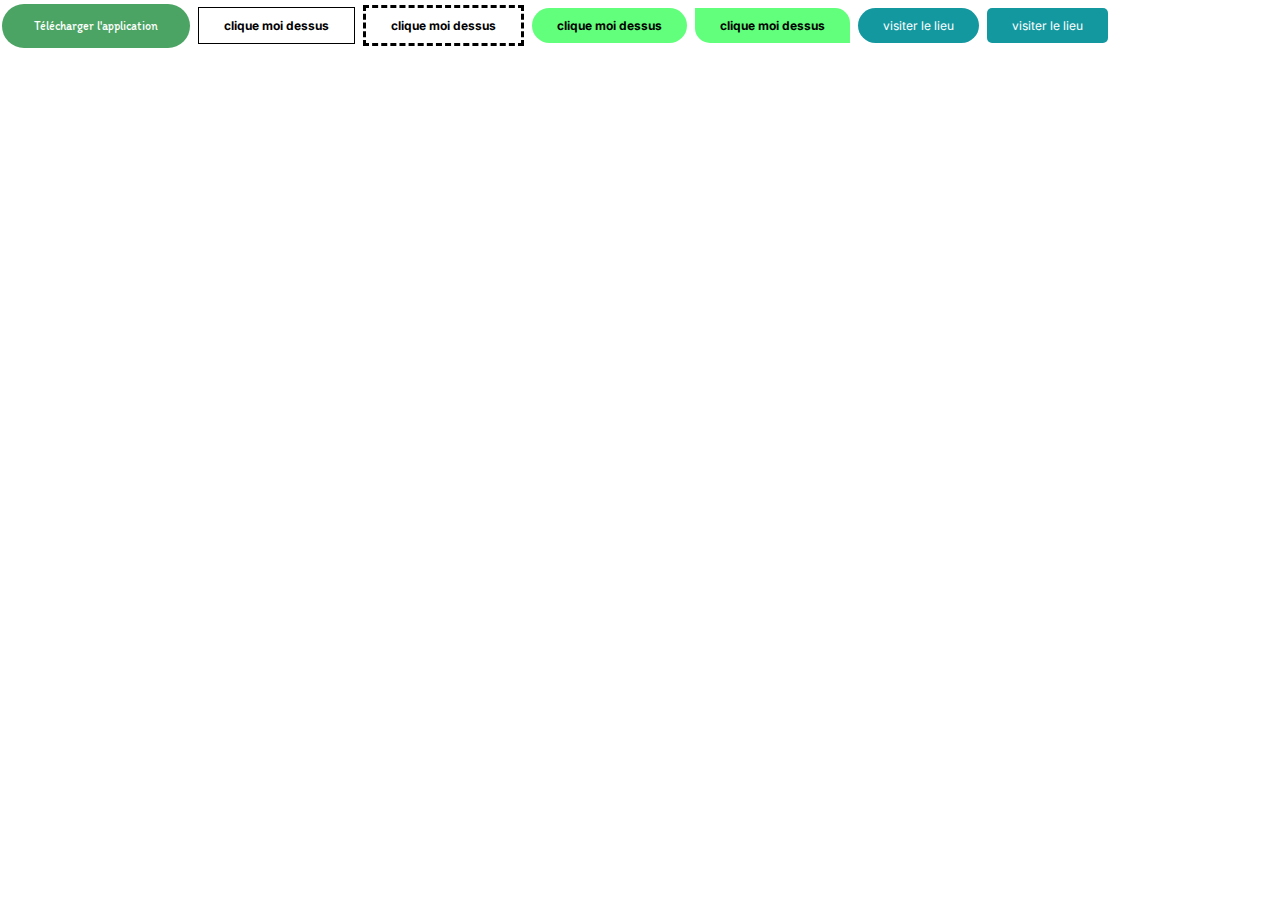
==== index.html @ 07cebb52 "test" ====
<!DOCTYPE html>
<html lang="en">

<head>
    <meta charset="UTF-8">
    <meta name="viewport" content="width=device-width, initial-scale=1.0">
    <title>Document</title>
    <link rel="stylesheet" href="style.css">
</head>

<body>


    <a href="" class="btn">Télécharger l'application</a>
    <a href="" class="btn1">clique moi dessus</a>
    <a href="" class="btn2">clique moi dessus</a>
    <a href="" class="vert1">clique moi dessus</a>
    <a href="" class="vert2">clique moi dessus</a>
    <a href="" class="btnbleu1">visiter le lieu</a>
    <a href="" class="btnbleu2">visiter le lieu</a>

























</body>

</html>
---- style.css ----
@import url('https://fonts.googleapis.com/css2?family=Caveat:wght@700&family=Itim&display=swap');
@import url('https://fonts.googleapis.com/css2?family=Inter:ital,opsz,wght@0,14..32,100..900;1,14..32,100..900&display=swap');
* {
    box-sizing: border-box;
    margin: 0;
    padding: 0;
}

.btn {
    background-color: #4ba463; 
    color: white;
    padding: 15px 32px;
    text-decoration: none;
    display: inline-block;
    font-size: 12px;
    margin: 4px 2px;
    border-radius: 32px;
    font-family: "itim", cursive;
    transition: 0.6s ease;
}

.btn:hover{
    cursor:pointer;
    background-color:#fff;
    color: #4ba463;
}

.btnbleu1 {
    background-color: #1398A0; 
    color: white;
    padding: 10px 25px;
    text-decoration: none;
    display: inline-block;
    font-size: 12px;
    margin: 4px 2px;
    border-radius: 32px;
    font-family: "Inter", sans-serif;
}

.btnbleu2 {
    background-color: #1398A0; 
    color: white;
    padding: 10px 25px;
    text-decoration: none;
    display: inline-block;
    font-size: 12px;
    margin: 4px 2px;
    border-radius: 5px;
    font-family: "Inter", sans-serif;
}


.vert1 {
    background-color: #61ff7b; 
    color: rgb(0, 0, 0);
    padding: 10px 25px;
    text-decoration: none;
    display: inline-block;
    font-size: 12px;
    margin: 4px 2px;
    border-radius: 32px;
    font-weight: bold;
    font-family: "Inter", sans-serif;
}


.vert2 {
    background-color: #61ff7b; 
    color: rgb(0, 0, 0);
    padding: 10px 25px;
    text-decoration: none;
    display: inline-block;
    font-size: 12px;
    margin: 4px 2px;
    border-radius: 0px 15px;
    font-weight: bold;
    font-family: "Inter", sans-serif;
}

.btn2{
    background-color: #FFFFFF; 
    color: rgb(0, 0, 0);
    padding: 10px 25px;
    text-decoration: none;
    display: inline-block;
    font-size: 12px;
    margin: 4px 2px;
    font-weight: bold;
    font-family: "Inter", sans-serif;
    border: 3px dashed black;
}
.btn1{
    background-color: #FFFFFF; 
    color: rgb(0, 0, 0);
    padding: 10px 25px;
    text-decoration: none;
    display: inline-block;
    font-size: 12px;
    margin: 4px 2px;
    font-weight: bold;
    font-family: "Inter", sans-serif;
    border: black solid 1px;
}
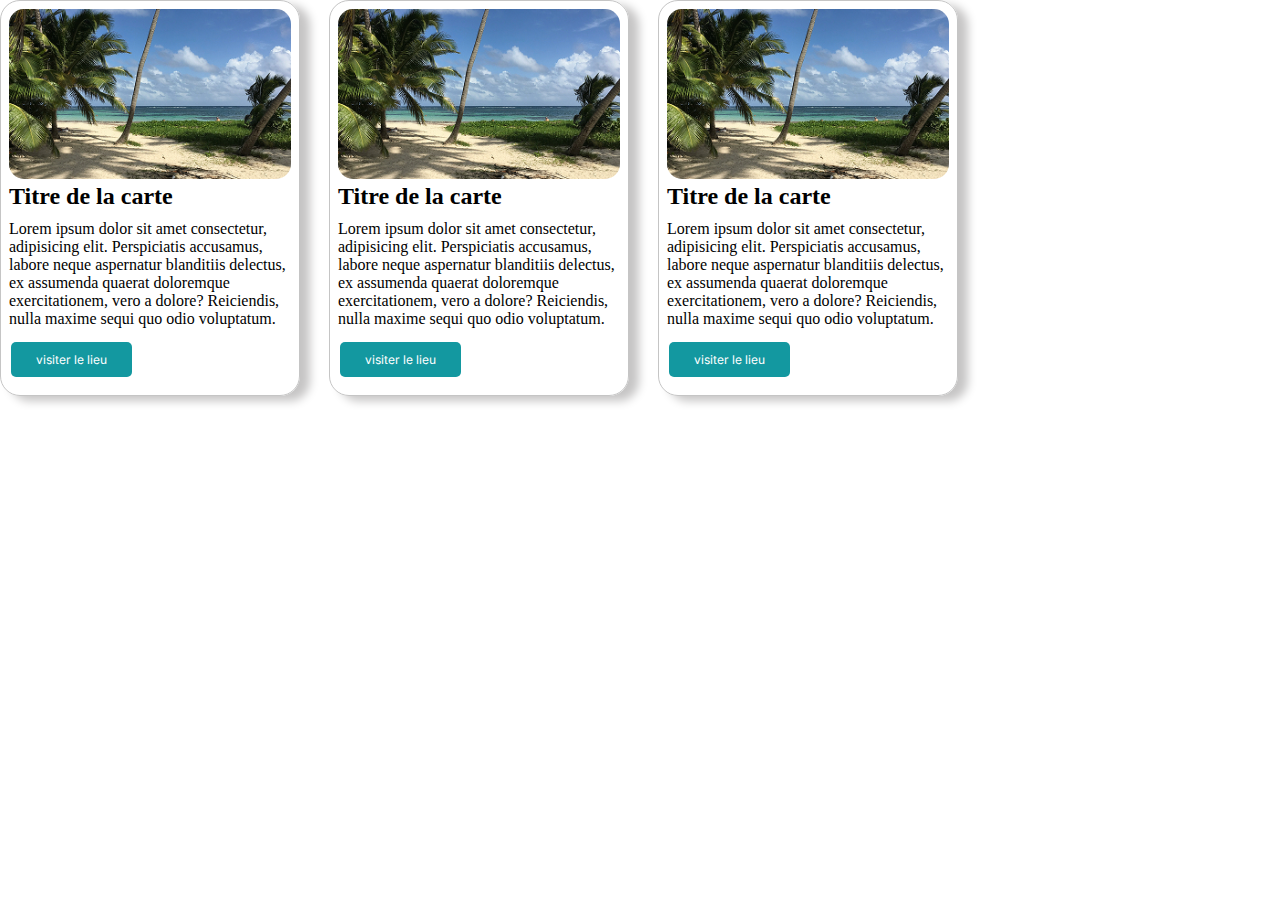
==== commit 14a0c94f: "test" ====
--- a/index.html
+++ b/index.html
@@ -11,17 +11,37 @@
 <body>
 
 
-    <a href="" class="btn">Télécharger l'application</a>
-    <a href="" class="btn1">clique moi dessus</a>
-    <a href="" class="btn2">clique moi dessus</a>
-    <a href="" class="vert1">clique moi dessus</a>
-    <a href="" class="vert2">clique moi dessus</a>
-    <a href="" class="btnbleu1">visiter le lieu</a>
-    <a href="" class="btnbleu2">visiter le lieu</a>
+    
+
+    <div>
+        <img src="asset/plage.jpg" alt="" class="test">
+        <h2 class="pad">Titre de la carte</h2>
+        <p class="pad">Lorem ipsum dolor sit amet consectetur, adipisicing elit. Perspiciatis accusamus, labore neque aspernatur
+            blanditiis delectus, ex assumenda quaerat doloremque exercitationem, vero a dolore? Reiciendis, nulla maxime
+            sequi quo odio voluptatum.</p>
+        <a href="" class="btnbleu2 pad">visiter le lieu</a>
+    </div>
 
 
 
+    <div>
+        <img src="asset/plage.jpg" alt="" class="test">
+        <h2 class="pad">Titre de la carte</h2>
+        <p class="pad">Lorem ipsum dolor sit amet consectetur, adipisicing elit. Perspiciatis accusamus, labore neque aspernatur
+            blanditiis delectus, ex assumenda quaerat doloremque exercitationem, vero a dolore? Reiciendis, nulla maxime
+            sequi quo odio voluptatum.</p>
+        <a href="" class="btnbleu2 pad">visiter le lieu</a>
+    </div>
 
+    
+    <div>
+        <img src="asset/plage.jpg" alt="" class="test">
+        <h2 class="pad">Titre de la carte</h2>
+        <p class="pad">Lorem ipsum dolor sit amet consectetur, adipisicing elit. Perspiciatis accusamus, labore neque aspernatur
+            blanditiis delectus, ex assumenda quaerat doloremque exercitationem, vero a dolore? Reiciendis, nulla maxime
+            sequi quo odio voluptatum.</p>
+        <a href="" class="btnbleu2 pad">visiter le lieu</a>
+    </div>
 
 
 
--- a/style.css
+++ b/style.css
@@ -4,37 +4,6 @@
     box-sizing: border-box;
     margin: 0;
     padding: 0;
-}
-
-.btn {
-    background-color: #4ba463; 
-    color: white;
-    padding: 15px 32px;
-    text-decoration: none;
-    display: inline-block;
-    font-size: 12px;
-    margin: 4px 2px;
-    border-radius: 32px;
-    font-family: "itim", cursive;
-    transition: 0.6s ease;
-}
-
-.btn:hover{
-    cursor:pointer;
-    background-color:#fff;
-    color: #4ba463;
-}
-
-.btnbleu1 {
-    background-color: #1398A0; 
-    color: white;
-    padding: 10px 25px;
-    text-decoration: none;
-    display: inline-block;
-    font-size: 12px;
-    margin: 4px 2px;
-    border-radius: 32px;
-    font-family: "Inter", sans-serif;
 }
 
 .btnbleu2 {
@@ -47,57 +16,38 @@
     margin: 4px 2px;
     border-radius: 5px;
     font-family: "Inter", sans-serif;
+    transition: 0.6s ease;
+}
+div{
+box-shadow: 10px 5px 10px rgb(198, 197, 197);
+border: 1px solid rgb(197, 197, 197);
+width: 300px;
+display: inline-block;
+border-radius: 20px;
+padding: 8px;
+transition: 0.6s ease;
+margin-right: 25px;
 }
 
-
-.vert1 {
-    background-color: #61ff7b; 
-    color: rgb(0, 0, 0);
-    padding: 10px 25px;
-    text-decoration: none;
-    display: inline-block;
-    font-size: 12px;
-    margin: 4px 2px;
-    border-radius: 32px;
-    font-weight: bold;
-    font-family: "Inter", sans-serif;
+.test{
+    width: 100%;
+   height: 50%;
+    border-radius: 15px;
 }
 
-
-.vert2 {
-    background-color: #61ff7b; 
-    color: rgb(0, 0, 0);
-    padding: 10px 25px;
-    text-decoration: none;
-    display: inline-block;
-    font-size: 12px;
-    margin: 4px 2px;
-    border-radius: 0px 15px;
-    font-weight: bold;
-    font-family: "Inter", sans-serif;
+.pad{
+    margin-bottom: 10px;
+    
 }
 
-.btn2{
-    background-color: #FFFFFF; 
-    color: rgb(0, 0, 0);
-    padding: 10px 25px;
-    text-decoration: none;
-    display: inline-block;
-    font-size: 12px;
-    margin: 4px 2px;
-    font-weight: bold;
-    font-family: "Inter", sans-serif;
-    border: 3px dashed black;
+.btnbleu2:hover{
+    cursor: pointer;
+    background-color: #ffffff; 
+    color: #1398A0;
+border: 1px solid #1398A0 ;
 }
-.btn1{
-    background-color: #FFFFFF; 
-    color: rgb(0, 0, 0);
-    padding: 10px 25px;
-    text-decoration: none;
-    display: inline-block;
-    font-size: 12px;
-    margin: 4px 2px;
-    font-weight: bold;
-    font-family: "Inter", sans-serif;
-    border: black solid 1px;
+
+div:hover{
+    width: 340px;
+    cursor: pointer;
 }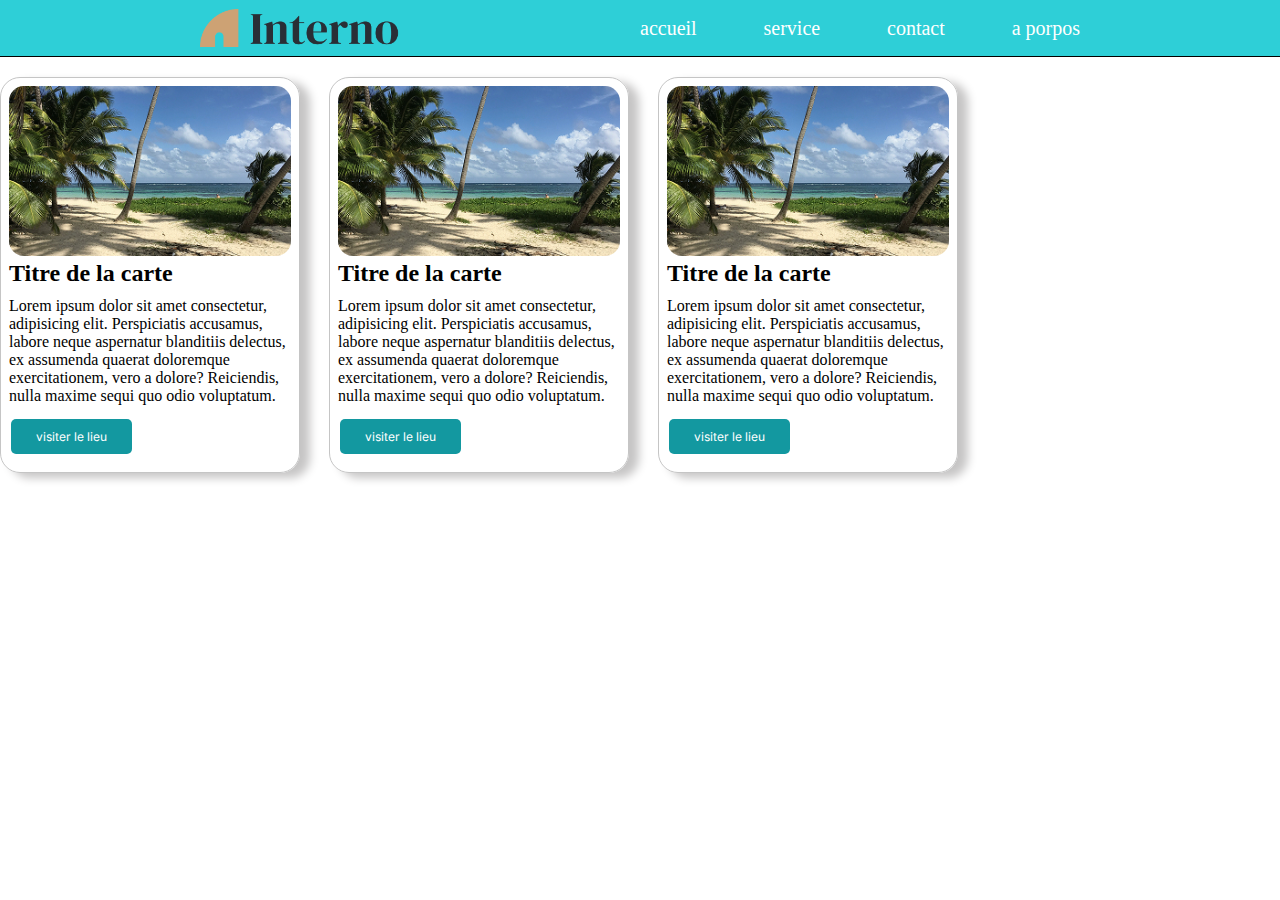
==== commit b9ff57b6: "heazder" ====
--- a/index.html
+++ b/index.html
@@ -9,14 +9,25 @@
 </head>
 
 <body>
+    <header>
+        <img src="asset/Logo (1).png" alt="logo du site" class="logo">
+        <nav>
+            <ul>
+                <li><a class="white" href="">accueil</a></li>
+                <li><a class="white" href="">service</a></li>
+                <li><a class="white" href="">contact</a></li>
+                <li><a class="white" href="">a porpos</a></li>
+            </ul>
+        </nav>
+    </header>
 
 
-    
 
     <div>
         <img src="asset/plage.jpg" alt="" class="test">
         <h2 class="pad">Titre de la carte</h2>
-        <p class="pad">Lorem ipsum dolor sit amet consectetur, adipisicing elit. Perspiciatis accusamus, labore neque aspernatur
+        <p class="pad">Lorem ipsum dolor sit amet consectetur, adipisicing elit. Perspiciatis accusamus, labore neque
+            aspernatur
             blanditiis delectus, ex assumenda quaerat doloremque exercitationem, vero a dolore? Reiciendis, nulla maxime
             sequi quo odio voluptatum.</p>
         <a href="" class="btnbleu2 pad">visiter le lieu</a>
@@ -27,17 +38,19 @@
     <div>
         <img src="asset/plage.jpg" alt="" class="test">
         <h2 class="pad">Titre de la carte</h2>
-        <p class="pad">Lorem ipsum dolor sit amet consectetur, adipisicing elit. Perspiciatis accusamus, labore neque aspernatur
+        <p class="pad">Lorem ipsum dolor sit amet consectetur, adipisicing elit. Perspiciatis accusamus, labore neque
+            aspernatur
             blanditiis delectus, ex assumenda quaerat doloremque exercitationem, vero a dolore? Reiciendis, nulla maxime
             sequi quo odio voluptatum.</p>
         <a href="" class="btnbleu2 pad">visiter le lieu</a>
     </div>
 
-    
+
     <div>
         <img src="asset/plage.jpg" alt="" class="test">
         <h2 class="pad">Titre de la carte</h2>
-        <p class="pad">Lorem ipsum dolor sit amet consectetur, adipisicing elit. Perspiciatis accusamus, labore neque aspernatur
+        <p class="pad">Lorem ipsum dolor sit amet consectetur, adipisicing elit. Perspiciatis accusamus, labore neque
+            aspernatur
             blanditiis delectus, ex assumenda quaerat doloremque exercitationem, vero a dolore? Reiciendis, nulla maxime
             sequi quo odio voluptatum.</p>
         <a href="" class="btnbleu2 pad">visiter le lieu</a>
--- a/style.css
+++ b/style.css
@@ -4,6 +4,7 @@
     box-sizing: border-box;
     margin: 0;
     padding: 0;
+    text-decoration: none;
 }
 
 .btnbleu2 {
@@ -48,6 +49,53 @@
 }
 
 div:hover{
-    width: 340px;
+    width: 320px;
     cursor: pointer;
-}+}
+
+
+
+
+
+
+
+
+/* le header */
+
+
+
+
+header{
+    background-color: #2ecfd7;
+    display:flex;
+    justify-content: space-between;
+    align-items: center;
+    padding: 0 200px 0 200px;
+    border-bottom: solid 1px black;
+    margin-bottom: 20px;
+}
+
+nav{
+width: 50%;
+
+}
+
+ul{
+    display: flex;
+    justify-content: space-between;
+    align-items: center;
+    list-style: none;
+    font-size: 20px;
+}
+
+.logo{
+    width: 200PX;
+}
+
+.white{
+    color: white;
+   
+}
+
+
+/* fin du header */